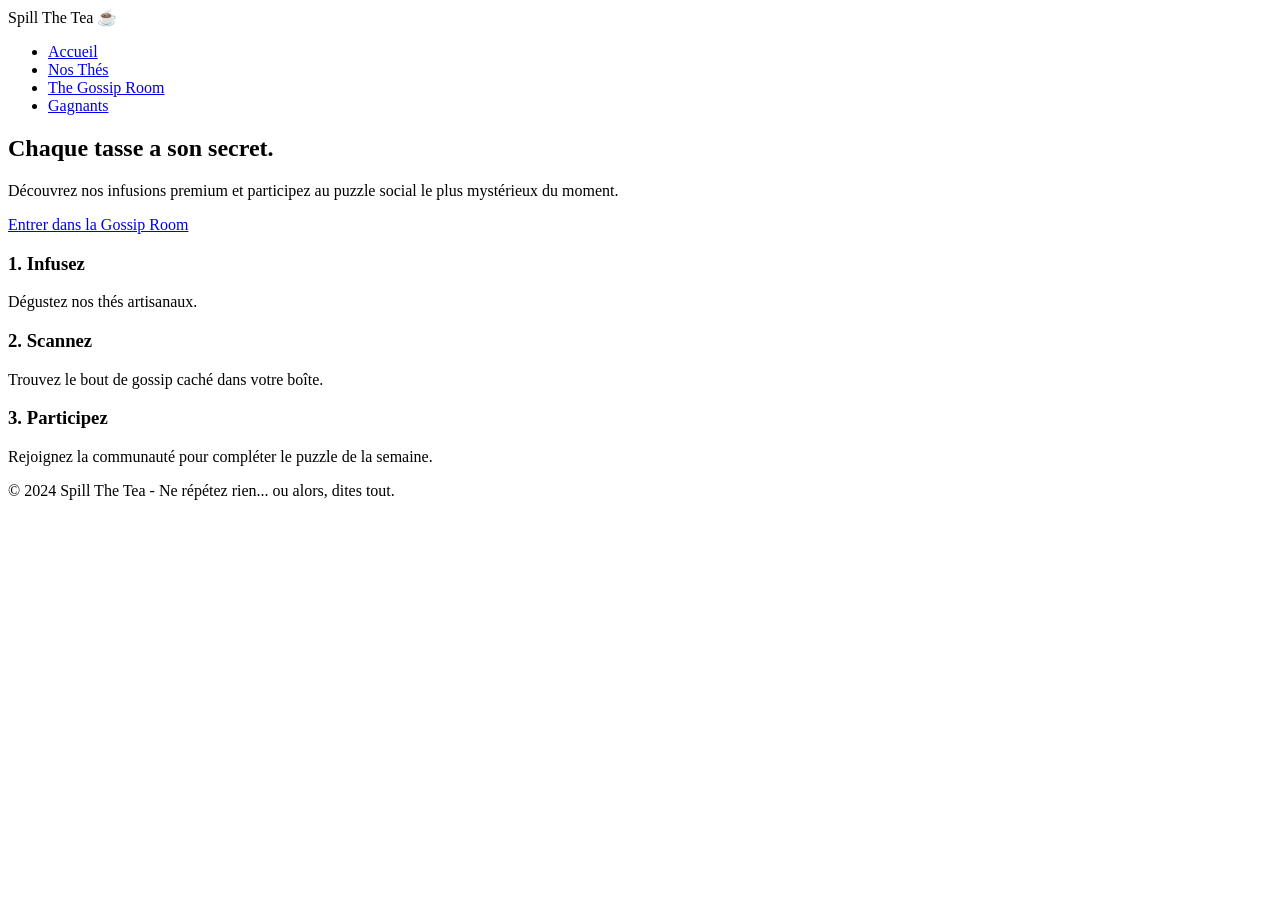
==== index.html @ 9c1d1d2b "Add initial HTML structure for Spill The Tea site" ====
<!DOCTYPE html>
<html lang="fr">
<head>
    <meta charset="UTF-8">
    <meta name="viewport" content="width=device-width, initial-scale=1.0">
    <title>Spill The Tea | Infusions & Secrets</title>
    <link rel="stylesheet" href="style.css">
    <link href="https://fonts.googleapis.com/css2?family=Playfair+Display:wght@700&family=Poppins:wght@300;400&display=swap" rel="stylesheet">
</head>
<body>

    <header>
        <nav>
            <div class="logo">Spill The Tea ☕</div>
            <ul>
                <li><a href="index.html">Accueil</a></li>
                <li><a href="parfums.html">Nos Thés</a></li>
                <li><a href="gossip-room.html">The Gossip Room</a></li>
                <li><a href="winners.html">Gagnants</a></li>
            </ul>
        </nav>
    </header>

    <section class="hero">
        <div class="hero-content">
            <h1>Chaque tasse a son secret.</h1>
            <p>Découvrez nos infusions premium et participez au puzzle social le plus mystérieux du moment.</p>
            <a href="gossip-room.html" class="cta-button">Entrer dans la Gossip Room</a>
        </div>
    </section>

    <section class="concept">
        <div class="step">
            <h3>1. Infusez</h3>
            <p>Dégustez nos thés artisanaux.</p>
        </div>
        <div class="step">
            <h3>2. Scannez</h3>
            <p>Trouvez le bout de gossip caché dans votre boîte.</p>
        </div>
        <div class="step">
            <h3>3. Participez</h3>
            <p>Rejoignez la communauté pour compléter le puzzle de la semaine.</p>
        </div>
    </section>

    <footer>
        <p>&copy; 2024 Spill The Tea - Ne répétez rien... ou alors, dites tout.</p>
    </footer>

</body>
</html>
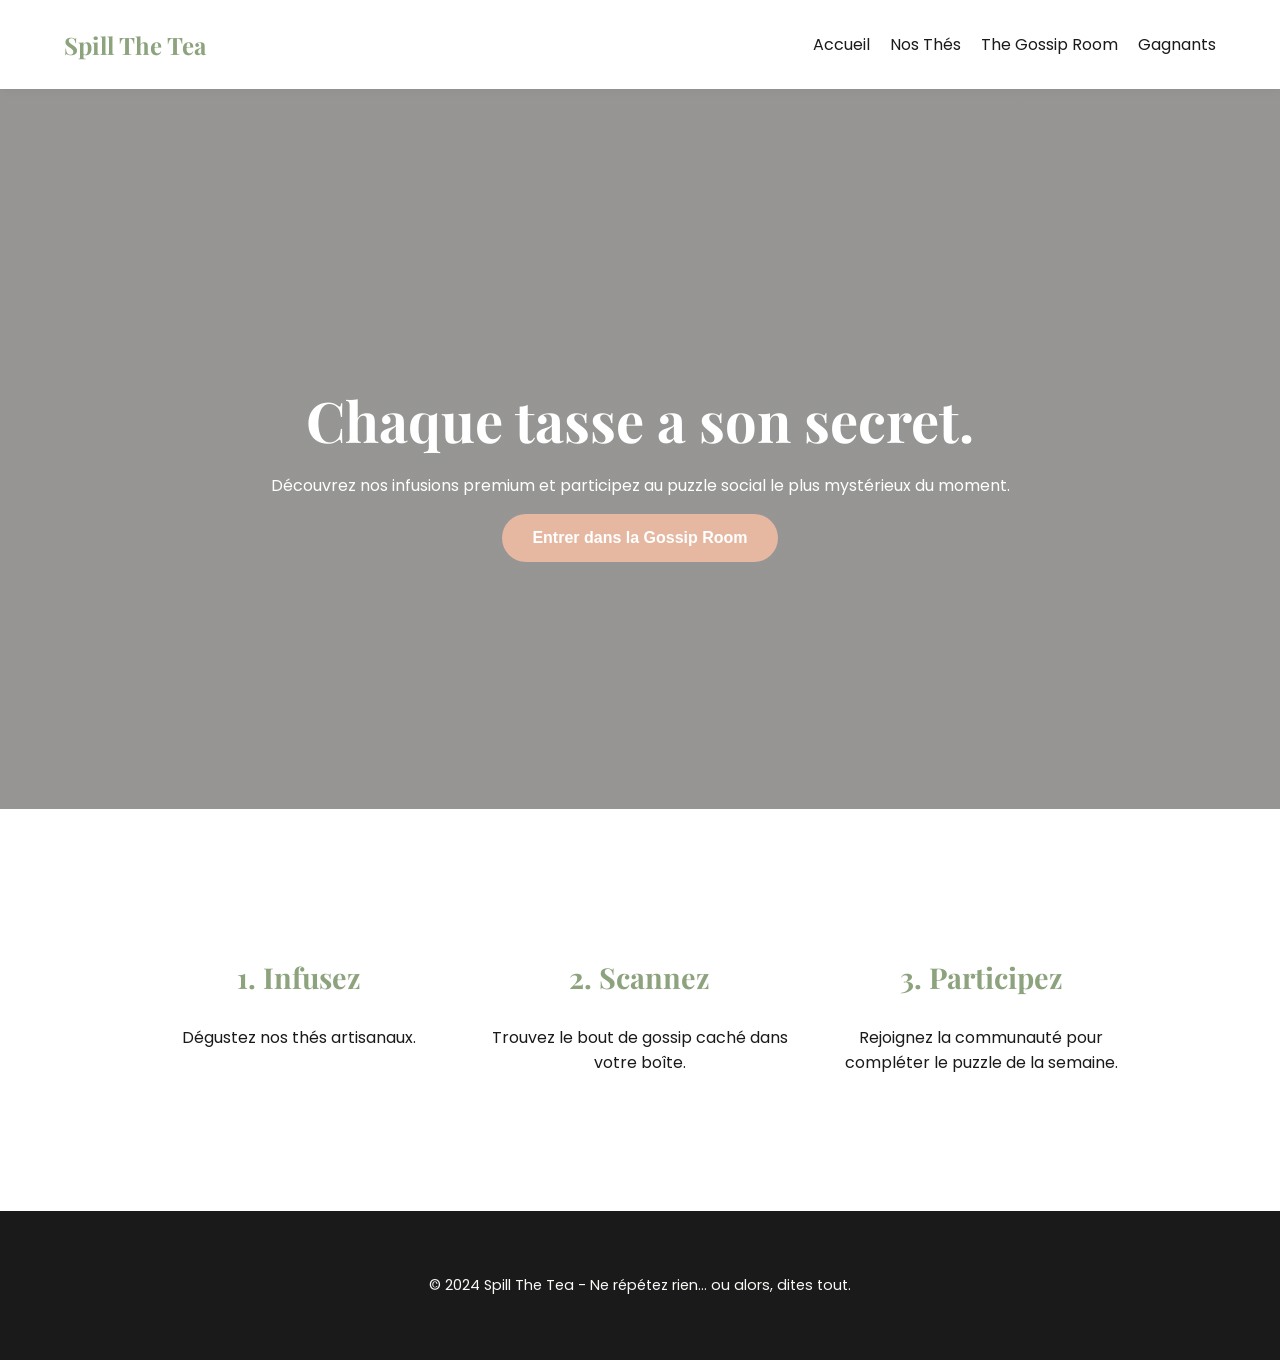
==== commit 886a1ca6: "Remove emoji from logo text in index.html" ====
--- a/index.html
+++ b/index.html
@@ -11,7 +11,7 @@
 
     <header>
         <nav>
-            <div class="logo">Spill The Tea ☕</div>
+            <div class="logo">Spill The Tea </div>
             <ul>
                 <li><a href="index.html">Accueil</a></li>
                 <li><a href="parfums.html">Nos Thés</a></li>
--- a/style.css
+++ b/style.css
@@ -0,0 +1,176 @@
+/* 1. CONFIGURATION GÉNÉRALE */
+:root {
+    --matcha: #8da37e;
+    --dusty-rose: #e6b8a2;
+    --dark-ink: #1a1a1a;
+    --off-white: #faf9f6;
+}
+
+body {
+    margin: 0;
+    padding: 0;
+    font-family: 'Poppins', sans-serif;
+    background-color: var(--off-white);
+    color: var(--dark-ink);
+}
+
+h1, h2, h3 {
+    font-family: 'Playfair Display', serif;
+}
+
+/* 2. NAVIGATION */
+header {
+    background-color: white;
+    padding: 1rem 5%;
+    box-shadow: 0 2px 10px rgba(0,0,0,0.05);
+}
+
+nav {
+    display: flex;
+    justify-content: space-between;
+    align-items: center;
+}
+
+.logo {
+    font-family: 'Playfair Display', serif;
+    font-size: 1.5rem;
+    font-weight: bold;
+    color: var(--matcha);
+}
+
+nav ul {
+    list-style: none;
+    display: flex;
+    gap: 20px;
+}
+
+nav a {
+    text-decoration: none;
+    color: var(--dark-ink);
+    font-weight: 400;
+    transition: 0.3s;
+}
+
+nav a:hover {
+    color: var(--matcha);
+}
+
+/* 3. HERO SECTION */
+.hero {
+    height: 80vh;
+    background: linear-gradient(rgba(0,0,0,0.4), rgba(0,0,0,0.4)), 
+                url('https://images.unsplash.com/photo-1544787210-282aa047bd17?ixlib=rb-1.2.1&auto=format&fit=crop&w=1350&q=80'); /* Image de thé classe */
+    background-size: cover;
+    background-position: center;
+    display: flex;
+    justify-content: center;
+    align-items: center;
+    text-align: center;
+    color: white;
+}
+
+.hero-content h1 {
+    font-size: 3.5rem;
+    margin-bottom: 1rem;
+}
+
+.cta-button {
+    display: inline-block;
+    padding: 15px 30px;
+    background-color: var(--dusty-rose);
+    color: white;
+    text-decoration: none;
+    border-radius: 50px;
+    font-weight: bold;
+    transition: 0.3s transform;
+}
+
+.cta-button:hover {
+    transform: scale(1.05);
+    background-color: var(--matcha);
+}
+
+/* 4. SECTION CONCEPT */
+.concept {
+    display: flex;
+    justify-content: space-around;
+    padding: 100px 10%;
+    background-color: white;
+    text-align: center;
+}
+
+.step {
+    flex: 1;
+    padding: 20px;
+}
+
+.step h3 {
+    color: var(--matcha);
+    font-size: 1.8rem;
+}
+
+/* 5. FOOTER */
+footer {
+    padding: 50px;
+    background-color: var(--dark-ink);
+    color: var(--off-white);
+    text-align: center;
+    font-size: 0.9rem;
+}
+
+
+/* GRILLE DE THÉS */
+.tea-container { padding: 50px 5%; text-align: center; }
+.tea-grid {
+    display: grid;
+    grid-template-columns: repeat(auto-fit, minmax(200px, 1fr));
+    gap: 20px;
+    margin-top: 30px;
+}
+
+.tea-card {
+    padding: 40px;
+    border-radius: 15px;
+    cursor: pointer;
+    transition: 0.3s;
+    color: white;
+    font-weight: bold;
+}
+
+.tea-card:hover { transform: translateY(-10px); filter: brightness(1.1); }
+
+/* THÈMES COULEURS */
+.hibiscus { background-color: #d63384; } /* Rose Hibiscus */
+.blueberry { background-color: #4b0082; } /* Indigo */
+.jasmine { background-color: #fdf5e6; color: #555; border: 1px solid #ddd; }
+.chamomile { background-color: #f4d03f; color: #333; }
+.black { background-color: #3e2723; }
+.mint { background-color: #2ecc71; }
+.masala { background-color: #d35400; }
+.green { background-color: #27ae60; }
+
+/* STYLE DE LA MODAL (POP-OUT) */
+.modal {
+    display: none; /* Caché par défaut */
+    position: fixed;
+    z-index: 1000;
+    left: 0; top: 0; width: 100%; height: 100%;
+    background-color: rgba(0,0,0,0.7);
+}
+
+.modal-content {
+    background-color: white;
+    margin: 10% auto;
+    padding: 30px;
+    width: 50%;
+    border-radius: 20px;
+    position: relative;
+    animation: slideDown 0.4s;
+}
+
+@keyframes slideDown {
+    from { transform: translateY(-50px); opacity: 0; }
+    to { transform: translateY(0); opacity: 1; }
+}
+
+.close { position: absolute; right: 20px; top: 10px; font-size: 28px; cursor: pointer; }
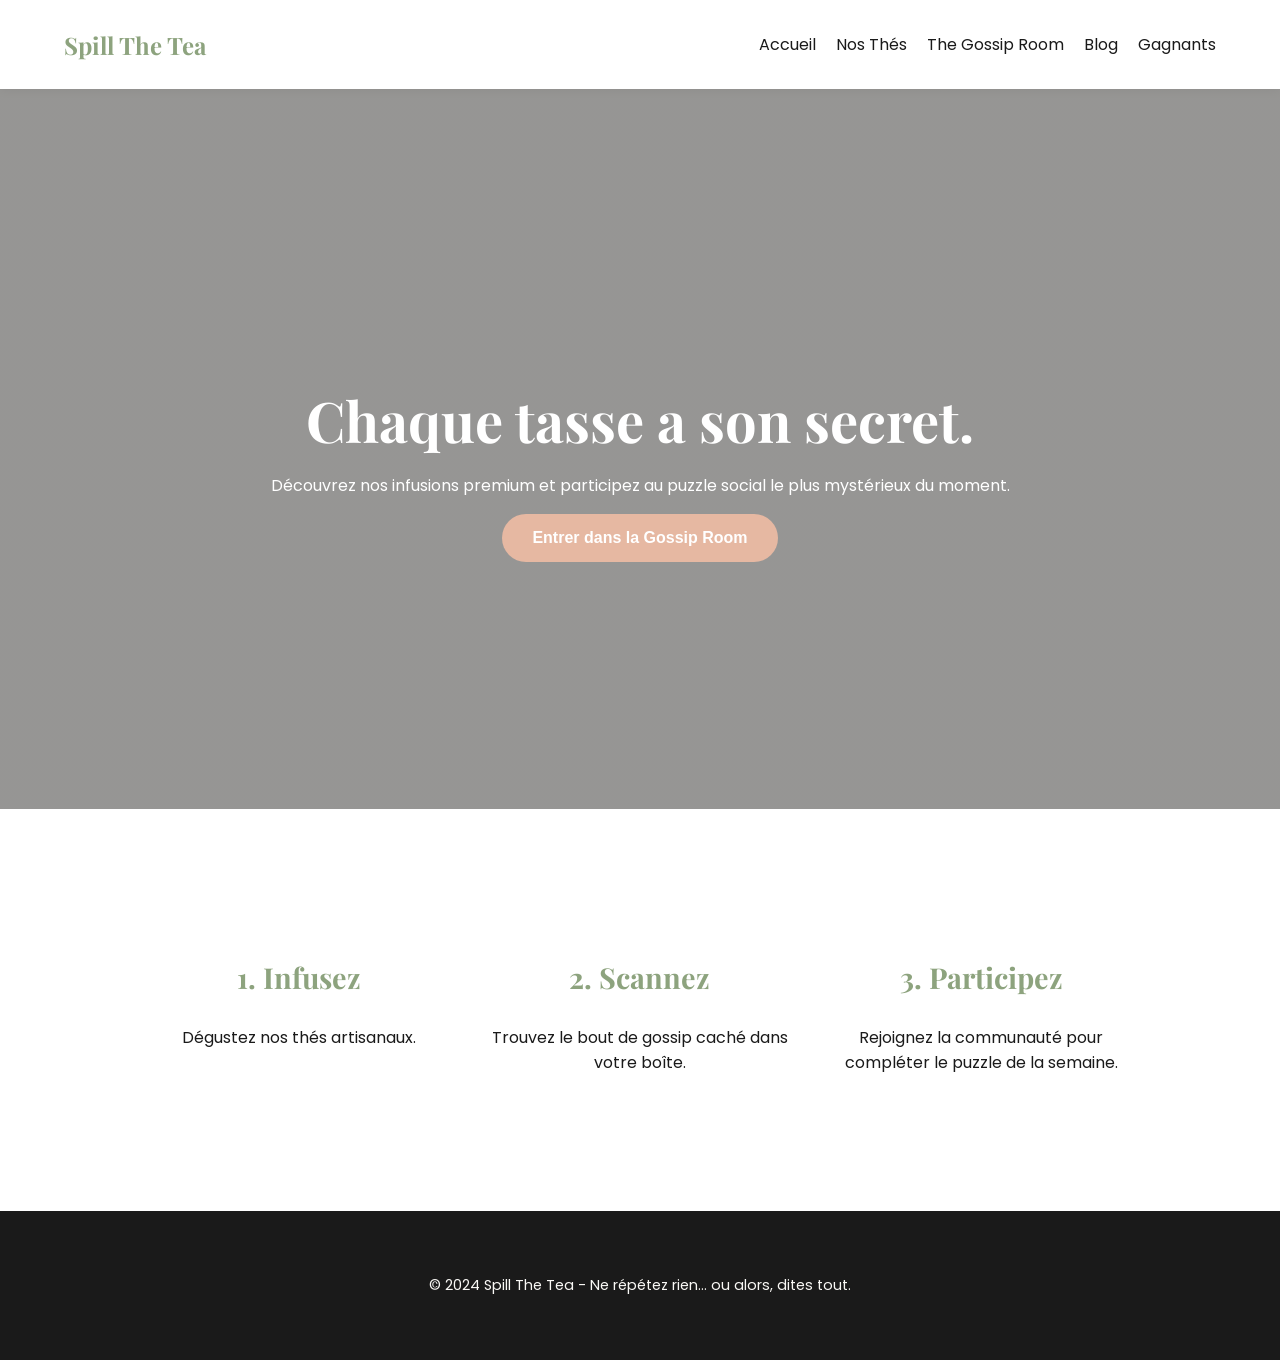
==== commit 27d16e43: "Fix logo div formatting in index.html" ====
--- a/index.html
+++ b/index.html
@@ -11,11 +11,12 @@
 
     <header>
         <nav>
-            <div class="logo">Spill The Tea </div>
+            <div class="logo">Spill The Tea</div>
             <ul>
                 <li><a href="index.html">Accueil</a></li>
                 <li><a href="parfums.html">Nos Thés</a></li>
                 <li><a href="gossip-room.html">The Gossip Room</a></li>
+                <li><a href="blog.html">Blog</a></li>
                 <li><a href="winners.html">Gagnants</a></li>
             </ul>
         </nav>
--- a/style.css
+++ b/style.css
@@ -174,3 +174,186 @@
 }
 
 .close { position: absolute; right: 20px; top: 10px; font-size: 28px; cursor: pointer; }
+
+/* GOSSIP ROOM */
+.gossip-container {
+    padding: 50px 10%;
+    text-align: center;
+}
+
+.puzzle-grid {
+    display: grid;
+    grid-template-columns: repeat(3, 150px); /* 3 colonnes de 150px */
+    gap: 10px;
+    justify-content: center;
+    margin: 40px auto;
+}
+
+.puzzle-piece {
+    width: 150px;
+    height: 150px;
+    background-color: var(--dark-ink);
+    color: white;
+    display: flex;
+    align-items: center;
+    justify-content: center;
+    font-size: 2rem;
+    font-family: 'Playfair Display', serif;
+    cursor: pointer;
+    border: 2px dashed var(--dusty-rose);
+    transition: all 0.5s ease;
+    overflow: hidden;
+    padding: 10px;
+}
+
+/* Quand la pièce est révélée */
+.puzzle-piece.revealed {
+    background-color: var(--matcha);
+    border: 2px solid white;
+    font-size: 0.9rem;
+    font-family: 'Poppins', sans-serif;
+    transform: rotateY(360deg);
+}
+
+.full-gossip-box {
+    margin-top: 50px;
+    padding: 30px;
+    background: white;
+    border-radius: 15px;
+    box-shadow: 0 5px 20px rgba(0,0,0,0.1);
+    min-height: 100px;
+}
+
+/* PAGE GAGNANTS */
+.winners-container {
+    padding: 60px 10%;
+    max-width: 1200px;
+    margin: 0 auto;
+}
+
+.winners-intro {
+    text-align: center;
+    margin-bottom: 50px;
+}
+
+.winner-card.gold {
+    background: white;
+    border: 2px solid var(--matcha);
+    padding: 40px;
+    border-radius: 20px;
+    display: flex;
+    justify-content: space-between;
+    align-items: center;
+    margin-bottom: 40px;
+    box-shadow: 0 10px 30px rgba(0,0,0,0.05);
+}
+
+.week-label {
+    text-transform: uppercase;
+    font-size: 0.8rem;
+    letter-spacing: 2px;
+    color: var(--matcha);
+    font-weight: bold;
+}
+
+.winner-name {
+    font-style: italic;
+    color: #555;
+}
+
+.prize-tag {
+    background-color: var(--dusty-rose);
+    color: white;
+    padding: 10px 20px;
+    border-radius: 50px;
+    font-weight: bold;
+}
+
+.winners-grid {
+    display: grid;
+    grid-template-columns: repeat(auto-fit, minmax(250px, 1fr));
+    gap: 20px;
+}
+
+.winner-item {
+    background: #fdfdfd;
+    padding: 20px;
+    border: 1px solid #eee;
+    border-radius: 10px;
+    text-align: center;
+}
+
+.cta-join {
+    text-align: center;
+    margin-top: 80px;
+    padding: 40px;
+    border-top: 1px solid #eee;
+}
+
+.cta-link {
+    color: var(--matcha);
+    text-decoration: underline;
+    font-weight: bold;
+}
+
+/* BLOG */
+.blog-container { padding: 60px 10%; }
+.blog-header { text-align: center; margin-bottom: 50px; }
+
+.blog-grid {
+    display: grid;
+    grid-template-columns: repeat(auto-fit, minmax(350px, 1fr));
+    gap: 30px;
+}
+
+.blog-card {
+    background: white;
+    border-radius: 15px;
+    overflow: hidden;
+    box-shadow: 0 5px 15px rgba(0,0,0,0.05);
+    transition: 0.3s;
+}
+
+.blog-card:hover { transform: translateY(-5px); }
+
+.blog-image { height: 250px; background-size: cover; background-position: center; }
+.blog-content { padding: 25px; }
+
+.category {
+    text-transform: uppercase;
+    font-size: 0.7rem;
+    color: var(--matcha);
+    font-weight: bold;
+    letter-spacing: 1px;
+}
+
+.read-more {
+    display: inline-block;
+    margin-top: 15px;
+    color: var(--dark-ink);
+    font-weight: bold;
+    text-decoration: none;
+    border-bottom: 2px solid var(--dusty-rose);
+}
+
+/* BOUTON WHATSAPP FLOATING */
+.whatsapp-btn {
+    position: fixed;
+    bottom: 30px;
+    right: 30px;
+    background-color: #25D366; /* Couleur officielle WhatsApp */
+    color: white;
+    padding: 12px 20px;
+    border-radius: 50px;
+    text-decoration: none;
+    display: flex;
+    align-items: center;
+    gap: 10px;
+    box-shadow: 0 10px 25px rgba(0,0,0,0.2);
+    z-index: 1000;
+    transition: 0.3s;
+}
+
+.whatsapp-btn:hover { transform: scale(1.05); background-color: #128C7E; }
+.btn-text { font-size: 0.9rem; font-weight: 500; }
+.btn-icon { font-size: 1.2rem; }
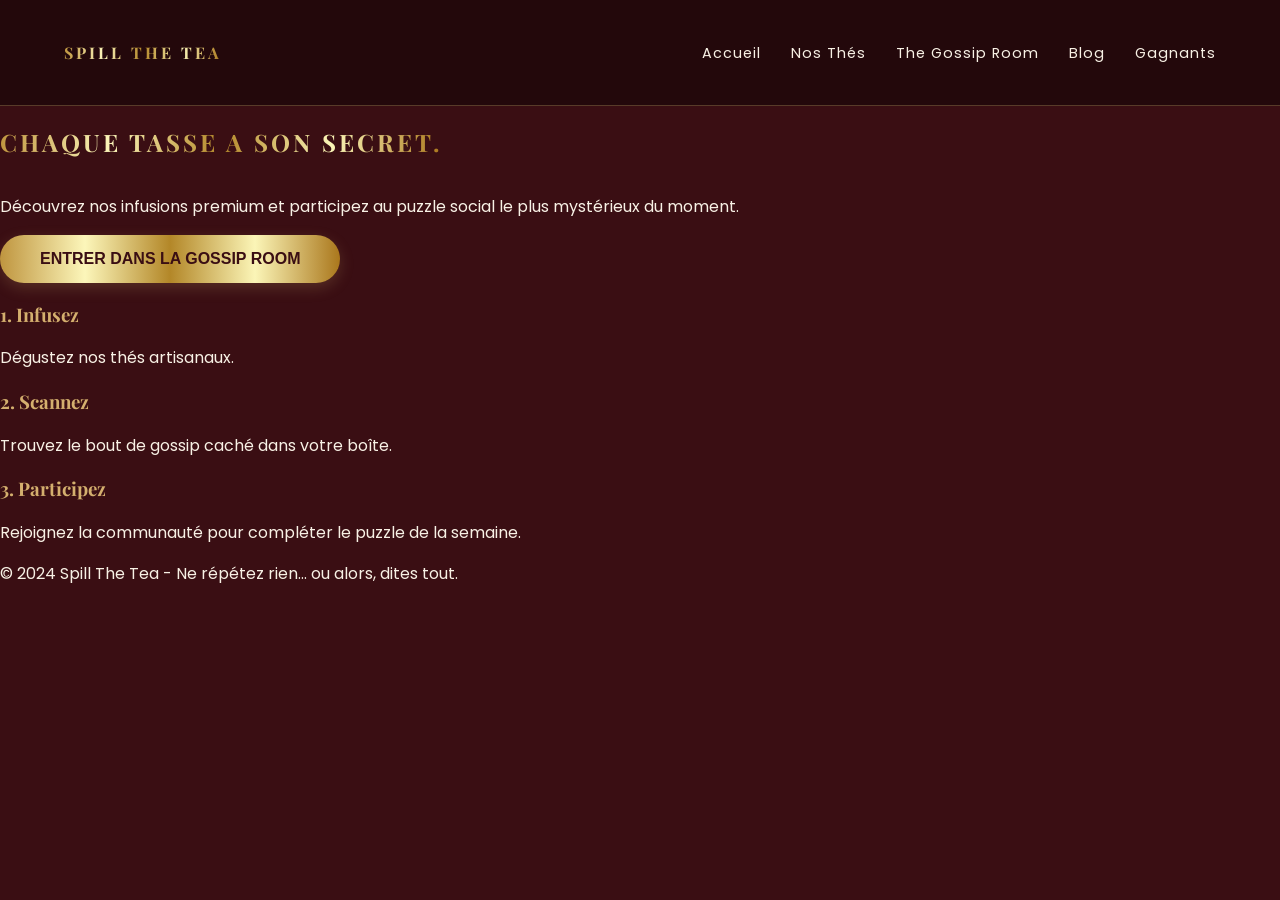
==== commit 2ed971b5: "Add empty section for concept reveal" ====
--- a/index.html
+++ b/index.html
@@ -45,6 +45,8 @@
         </div>
     </section>
 
+    <section class="concept reveal">  </section>
+    
     <footer>
         <p>&copy; 2024 Spill The Tea - Ne répétez rien... ou alors, dites tout.</p>
     </footer>
--- a/style.css
+++ b/style.css
@@ -1,28 +1,69 @@
-/* 1. CONFIGURATION GÉNÉRALE */
+/* =========================================
+   1. CONFIGURATION GLOBALE & SCROLLBAR
+========================================= */
 :root {
-    --matcha: #8da37e;
-    --dusty-rose: #e6b8a2;
-    --dark-ink: #1a1a1a;
-    --off-white: #faf9f6;
+    --luxury-bordeaux: #3a0e13;
+    --luxury-gold: #d4af6e;
+    --cream-text: #f8f1e5;
+    --dark-accent: #22080b;
+    --gold-gradient: linear-gradient(to right, #bf953f, #fcf6ba, #b38728, #fbf5b7, #aa771c);
+}
+
+* {
+    box-sizing: border-box;
+    cursor: none; /* Cache le curseur standard pour le curseur personnalisé */
 }
 
 body {
     margin: 0;
     padding: 0;
     font-family: 'Poppins', sans-serif;
-    background-color: var(--off-white);
-    color: var(--dark-ink);
+    background-color: var(--luxury-bordeaux);
+    color: var(--cream-text);
+    overflow-x: hidden;
 }
 
-h1, h2, h3 {
-    font-family: 'Playfair Display', serif;
+/* Barre de défilement personnalisée */
+::-webkit-scrollbar {
+    width: 8px;
+}
+::-webkit-scrollbar-track {
+    background: var(--dark-accent);
+}
+::-webkit-scrollbar-thumb {
+    background: var(--gold-gradient);
+    border-radius: 10px;
 }
 
-/* 2. NAVIGATION */
+/* =========================================
+   2. TYPOGRAPHIE & TITRES (EFFET OR)
+========================================= */
+h1, .logo, .section-title {
+    font-family: 'Playfair Display', serif;
+    background: var(--gold-gradient);
+    -webkit-background-clip: text;
+    -webkit-text-fill-color: transparent;
+    display: inline-block;
+    font-weight: bold;
+    text-transform: uppercase;
+    letter-spacing: 3px;
+}
+
+h2, h3 {
+    font-family: 'Playfair Display', serif;
+    color: var(--luxury-gold);
+}
+
+/* =========================================
+   3. NAVIGATION
+========================================= */
 header {
-    background-color: white;
-    padding: 1rem 5%;
-    box-shadow: 0 2px 10px rgba(0,0,0,0.05);
+    background-color: rgba(34, 8, 11, 0.95);
+    padding: 1.5rem 5%;
+    position: sticky;
+    top: 0;
+    z-index: 1000;
+    border-bottom: 1px solid rgba(212, 175, 110, 0.3);
 }
 
 nav {
@@ -31,329 +72,99 @@
     align-items: center;
 }
 
-.logo {
-    font-family: 'Playfair Display', serif;
-    font-size: 1.5rem;
-    font-weight: bold;
-    color: var(--matcha);
-}
-
 nav ul {
     list-style: none;
     display: flex;
-    gap: 20px;
+    gap: 30px;
 }
 
 nav a {
     text-decoration: none;
-    color: var(--dark-ink);
-    font-weight: 400;
+    color: var(--cream-text);
+    font-size: 0.9rem;
+    letter-spacing: 1px;
     transition: 0.3s;
 }
 
 nav a:hover {
-    color: var(--matcha);
+    color: var(--luxury-gold);
 }
 
-/* 3. HERO SECTION */
-.hero {
-    height: 80vh;
-    background: linear-gradient(rgba(0,0,0,0.4), rgba(0,0,0,0.4)), 
-                url('https://images.unsplash.com/photo-1544787210-282aa047bd17?ixlib=rb-1.2.1&auto=format&fit=crop&w=1350&q=80'); /* Image de thé classe */
-    background-size: cover;
-    background-position: center;
-    display: flex;
-    justify-content: center;
-    align-items: center;
-    text-align: center;
-    color: white;
-}
-
-.hero-content h1 {
-    font-size: 3.5rem;
-    margin-bottom: 1rem;
-}
-
-.cta-button {
+/* =========================================
+   4. COMPOSANTS INTERACTIFS (BOUTONS & CARTES)
+========================================= */
+.cta-button, .read-more {
     display: inline-block;
-    padding: 15px 30px;
-    background-color: var(--dusty-rose);
-    color: white;
+    padding: 15px 40px;
+    background: var(--gold-gradient);
+    color: var(--luxury-bordeaux) !important;
     text-decoration: none;
     border-radius: 50px;
     font-weight: bold;
-    transition: 0.3s transform;
+    text-transform: uppercase;
+    transition: 0.5s cubic-bezier(0.4, 0, 0.2, 1);
+    box-shadow: 0 5px 15px rgba(212, 175, 110, 0.2);
+    border: none;
 }
 
 .cta-button:hover {
-    transform: scale(1.05);
-    background-color: var(--matcha);
+    transform: scale(1.05) translateY(-3px);
+    box-shadow: 0 10px 25px rgba(212, 175, 110, 0.4);
 }
 
-/* 4. SECTION CONCEPT */
-.concept {
-    display: flex;
-    justify-content: space-around;
-    padding: 100px 10%;
-    background-color: white;
-    text-align: center;
+.tea-card, .winner-item, .blog-card {
+    background: var(--dark-accent);
+    border: 1px solid rgba(212, 175, 110, 0.1);
+    border-radius: 20px;
+    transition: 0.4s ease;
 }
 
-.step {
-    flex: 1;
-    padding: 20px;
+.tea-card:hover {
+    border-color: var(--luxury-gold);
+    transform: translateY(-10px);
 }
 
-.step h3 {
-    color: var(--matcha);
-    font-size: 1.8rem;
+/* =========================================
+   5. SYSTÈME DE RÉVÉLATION (REVEAL ON SCROLL)
+========================================= */
+.reveal {
+    opacity: 0;
+    transform: translateY(50px);
+    transition: all 1s ease-out;
 }
 
-/* 5. FOOTER */
-footer {
-    padding: 50px;
-    background-color: var(--dark-ink);
-    color: var(--off-white);
-    text-align: center;
-    font-size: 0.9rem;
+.reveal.active {
+    opacity: 1;
+    transform: translateY(0);
 }
 
-
-/* GRILLE DE THÉS */
-.tea-container { padding: 50px 5%; text-align: center; }
-.tea-grid {
-    display: grid;
-    grid-template-columns: repeat(auto-fit, minmax(200px, 1fr));
-    gap: 20px;
-    margin-top: 30px;
+/* =========================================
+   6. CURSEUR PERSONNALISÉ
+========================================= */
+#custom-cursor {
+    width: 20px;
+    height: 20px;
+    border: 1px solid var(--luxury-gold);
+    border-radius: 50%;
+    position: fixed;
+    pointer-events: none;
+    z-index: 9999;
+    mix-blend-mode: difference;
+    transition: transform 0.15s ease-out;
 }
 
-.tea-card {
-    padding: 40px;
-    border-radius: 15px;
-    cursor: pointer;
-    transition: 0.3s;
-    color: white;
-    font-weight: bold;
+/* =========================================
+   7. GOSSIP ROOM (PUZZLE) MODIFIÉ
+========================================= */
+.puzzle-piece {
+    background-color: var(--dark-accent);
+    border: 1px solid rgba(212, 175, 110, 0.3);
+    color: var(--luxury-gold);
+    transition: 0.6s cubic-bezier(0.4, 0, 0.2, 1);
 }
 
-.tea-card:hover { transform: translateY(-10px); filter: brightness(1.1); }
-
-/* THÈMES COULEURS */
-.hibiscus { background-color: #d63384; } /* Rose Hibiscus */
-.blueberry { background-color: #4b0082; } /* Indigo */
-.jasmine { background-color: #fdf5e6; color: #555; border: 1px solid #ddd; }
-.chamomile { background-color: #f4d03f; color: #333; }
-.black { background-color: #3e2723; }
-.mint { background-color: #2ecc71; }
-.masala { background-color: #d35400; }
-.green { background-color: #27ae60; }
-
-/* STYLE DE LA MODAL (POP-OUT) */
-.modal {
-    display: none; /* Caché par défaut */
-    position: fixed;
-    z-index: 1000;
-    left: 0; top: 0; width: 100%; height: 100%;
-    background-color: rgba(0,0,0,0.7);
+.puzzle-piece.revealed {
+    background: var(--gold-gradient);
+    color: var(--luxury-bordeaux);
+    transform: rotateY(180deg);
 }
-
-.modal-content {
-    background-color: white;
-    margin: 10% auto;
-    padding: 30px;
-    width: 50%;
-    border-radius: 20px;
-    position: relative;
-    animation: slideDown 0.4s;
-}
-
-@keyframes slideDown {
-    from { transform: translateY(-50px); opacity: 0; }
-    to { transform: translateY(0); opacity: 1; }
-}
-
-.close { position: absolute; right: 20px; top: 10px; font-size: 28px; cursor: pointer; }
-
-/* GOSSIP ROOM */
-.gossip-container {
-    padding: 50px 10%;
-    text-align: center;
-}
-
-.puzzle-grid {
-    display: grid;
-    grid-template-columns: repeat(3, 150px); /* 3 colonnes de 150px */
-    gap: 10px;
-    justify-content: center;
-    margin: 40px auto;
-}
-
-.puzzle-piece {
-    width: 150px;
-    height: 150px;
-    background-color: var(--dark-ink);
-    color: white;
-    display: flex;
-    align-items: center;
-    justify-content: center;
-    font-size: 2rem;
-    font-family: 'Playfair Display', serif;
-    cursor: pointer;
-    border: 2px dashed var(--dusty-rose);
-    transition: all 0.5s ease;
-    overflow: hidden;
-    padding: 10px;
-}
-
-/* Quand la pièce est révélée */
-.puzzle-piece.revealed {
-    background-color: var(--matcha);
-    border: 2px solid white;
-    font-size: 0.9rem;
-    font-family: 'Poppins', sans-serif;
-    transform: rotateY(360deg);
-}
-
-.full-gossip-box {
-    margin-top: 50px;
-    padding: 30px;
-    background: white;
-    border-radius: 15px;
-    box-shadow: 0 5px 20px rgba(0,0,0,0.1);
-    min-height: 100px;
-}
-
-/* PAGE GAGNANTS */
-.winners-container {
-    padding: 60px 10%;
-    max-width: 1200px;
-    margin: 0 auto;
-}
-
-.winners-intro {
-    text-align: center;
-    margin-bottom: 50px;
-}
-
-.winner-card.gold {
-    background: white;
-    border: 2px solid var(--matcha);
-    padding: 40px;
-    border-radius: 20px;
-    display: flex;
-    justify-content: space-between;
-    align-items: center;
-    margin-bottom: 40px;
-    box-shadow: 0 10px 30px rgba(0,0,0,0.05);
-}
-
-.week-label {
-    text-transform: uppercase;
-    font-size: 0.8rem;
-    letter-spacing: 2px;
-    color: var(--matcha);
-    font-weight: bold;
-}
-
-.winner-name {
-    font-style: italic;
-    color: #555;
-}
-
-.prize-tag {
-    background-color: var(--dusty-rose);
-    color: white;
-    padding: 10px 20px;
-    border-radius: 50px;
-    font-weight: bold;
-}
-
-.winners-grid {
-    display: grid;
-    grid-template-columns: repeat(auto-fit, minmax(250px, 1fr));
-    gap: 20px;
-}
-
-.winner-item {
-    background: #fdfdfd;
-    padding: 20px;
-    border: 1px solid #eee;
-    border-radius: 10px;
-    text-align: center;
-}
-
-.cta-join {
-    text-align: center;
-    margin-top: 80px;
-    padding: 40px;
-    border-top: 1px solid #eee;
-}
-
-.cta-link {
-    color: var(--matcha);
-    text-decoration: underline;
-    font-weight: bold;
-}
-
-/* BLOG */
-.blog-container { padding: 60px 10%; }
-.blog-header { text-align: center; margin-bottom: 50px; }
-
-.blog-grid {
-    display: grid;
-    grid-template-columns: repeat(auto-fit, minmax(350px, 1fr));
-    gap: 30px;
-}
-
-.blog-card {
-    background: white;
-    border-radius: 15px;
-    overflow: hidden;
-    box-shadow: 0 5px 15px rgba(0,0,0,0.05);
-    transition: 0.3s;
-}
-
-.blog-card:hover { transform: translateY(-5px); }
-
-.blog-image { height: 250px; background-size: cover; background-position: center; }
-.blog-content { padding: 25px; }
-
-.category {
-    text-transform: uppercase;
-    font-size: 0.7rem;
-    color: var(--matcha);
-    font-weight: bold;
-    letter-spacing: 1px;
-}
-
-.read-more {
-    display: inline-block;
-    margin-top: 15px;
-    color: var(--dark-ink);
-    font-weight: bold;
-    text-decoration: none;
-    border-bottom: 2px solid var(--dusty-rose);
-}
-
-/* BOUTON WHATSAPP FLOATING */
-.whatsapp-btn {
-    position: fixed;
-    bottom: 30px;
-    right: 30px;
-    background-color: #25D366; /* Couleur officielle WhatsApp */
-    color: white;
-    padding: 12px 20px;
-    border-radius: 50px;
-    text-decoration: none;
-    display: flex;
-    align-items: center;
-    gap: 10px;
-    box-shadow: 0 10px 25px rgba(0,0,0,0.2);
-    z-index: 1000;
-    transition: 0.3s;
-}
-
-.whatsapp-btn:hover { transform: scale(1.05); background-color: #128C7E; }
-.btn-text { font-size: 0.9rem; font-weight: 500; }
-.btn-icon { font-size: 1.2rem; }
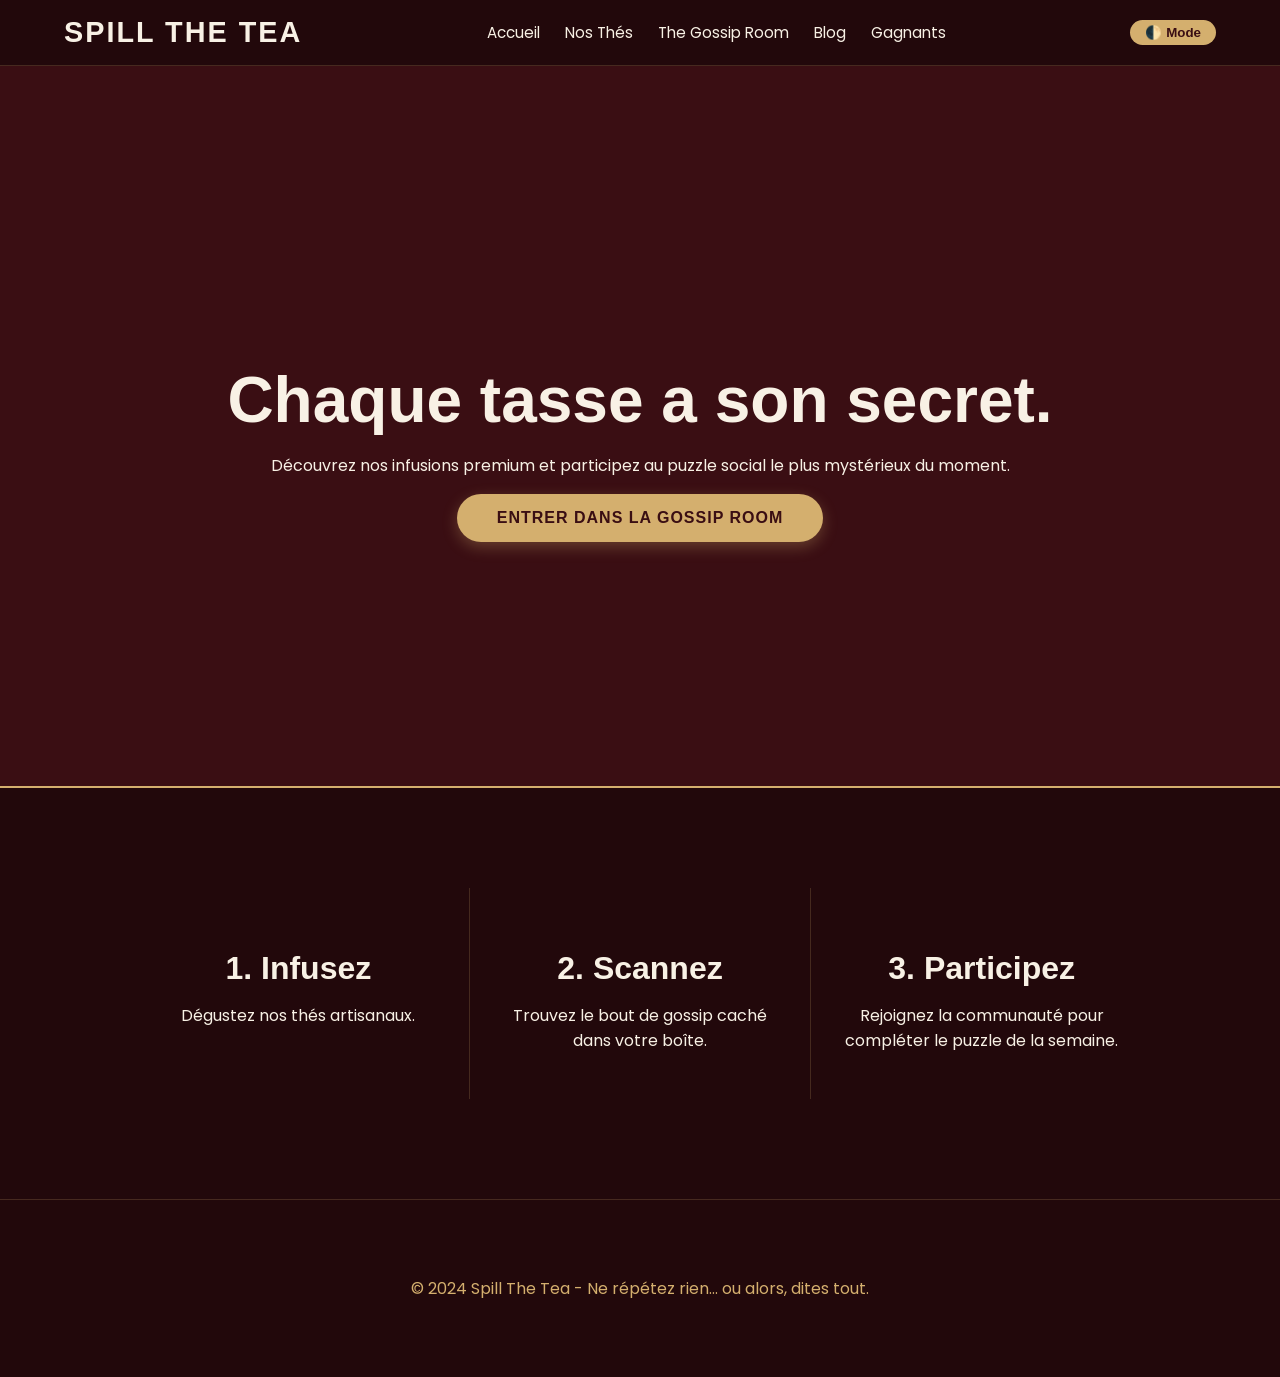
==== commit e0d2a0c2: "Add theme switch button to navigation" ====
--- a/index.html
+++ b/index.html
@@ -19,6 +19,7 @@
                 <li><a href="blog.html">Blog</a></li>
                 <li><a href="winners.html">Gagnants</a></li>
             </ul>
+            <button id="theme-switch" style="cursor:pointer; padding:5px 15px; border-radius:20px; background:var(--accent-gold); color:var(--bg-color); border:none; font-weight:bold;">🌓 Mode</button>
         </nav>
     </header>
 
@@ -44,8 +45,6 @@
             <p>Rejoignez la communauté pour compléter le puzzle de la semaine.</p>
         </div>
     </section>
-
-    <section class="concept reveal">  </section>
     
     <footer>
         <p>&copy; 2024 Spill The Tea - Ne répétez rien... ou alors, dites tout.</p>
--- a/style.css
+++ b/style.css
@@ -1,170 +1,314 @@
 /* =========================================
-   1. CONFIGURATION GLOBALE & SCROLLBAR
+   1. CONFIGURATION GÉNÉRALE & COULEURS LUXE
+========================================= */
+/* =========================================
+   1. VARIABLES & THÈMES
 ========================================= */
 :root {
-    --luxury-bordeaux: #3a0e13;
-    --luxury-gold: #d4af6e;
-    --cream-text: #f8f1e5;
-    --dark-accent: #22080b;
-    --gold-gradient: linear-gradient(to right, #bf953f, #fcf6ba, #b38728, #fbf5b7, #aa771c);
+    /* MODE DARK (Bordeaux & Or) - Ton préféré */
+    --bg-color: #3a0e13;
+    --card-bg: #22080b;
+    --text-color: #f8f1e5;
+    --accent-gold: #d4af6e;
+    --header-bg: #22080b;
 }
 
-* {
-    box-sizing: border-box;
-    cursor: none; /* Cache le curseur standard pour le curseur personnalisé */
-}
-
+[data-theme="light"] {
+    /* MODE LIGHT (Or Sablé & Bordeaux) */
+    --bg-color: #f8f1e5;       /* Fond crème/sable */
+    --card-bg: #ffffff;        /* Cartes blanches */
+    --text-color: #3a0e13;     /* Texte devient Bordeaux */
+    --accent-gold: #a67c52;    /* Or plus foncé pour le contraste */
+    --header-bg: #ece5d8;      /* Header sable clair */
+}
+/* CONNEXION DES ANCIENS NOMS AUX NOUVELLES VARIABLES */
+:root {
+    --luxury-gold: var(--accent-gold);
+    --luxury-bordeaux: var(--bg-color);
+    --dark-accent: var(--card-bg);
+    --cream-text: var(--text-color);
+}
 body {
     margin: 0;
     padding: 0;
     font-family: 'Poppins', sans-serif;
-    background-color: var(--luxury-bordeaux);
-    color: var(--cream-text);
-    overflow-x: hidden;
-}
-
-/* Barre de défilement personnalisée */
-::-webkit-scrollbar {
-    width: 8px;
-}
-::-webkit-scrollbar-track {
-    background: var(--dark-accent);
-}
-::-webkit-scrollbar-thumb {
-    background: var(--gold-gradient);
-    border-radius: 10px;
-}
-
-/* =========================================
-   2. TYPOGRAPHIE & TITRES (EFFET OR)
-========================================= */
-h1, .logo, .section-title {
-    font-family: 'Playfair Display', serif;
-    background: var(--gold-gradient);
-    -webkit-background-clip: text;
-    -webkit-text-fill-color: transparent;
-    display: inline-block;
+    background-color: var(--bg-color); /* MODIFIÉ */
+    color: var(--text-color);           /* MODIFIÉ */
+    transition: 0.4s ease; /* Pour que le switch soit fluide */
+}
+/* =========================================
+   2. NAVIGATION (HEADER)
+========================================= */
+header {
+    background-color: var(--header-bg); /* MODIFIÉ */
+    padding: 1rem 5%;
+    border-bottom: 1px solid rgba(212, 175, 110, 0.2);
+}
+nav {
+    display: flex;
+    justify-content: space-between;
+    align-items: center;
+}
+.logo {
+    font-size: 1.8rem;
     font-weight: bold;
     text-transform: uppercase;
-    letter-spacing: 3px;
-}
-
-h2, h3 {
-    font-family: 'Playfair Display', serif;
-    color: var(--luxury-gold);
-}
-
-/* =========================================
-   3. NAVIGATION
-========================================= */
-header {
-    background-color: rgba(34, 8, 11, 0.95);
-    padding: 1.5rem 5%;
-    position: sticky;
-    top: 0;
-    z-index: 1000;
-    border-bottom: 1px solid rgba(212, 175, 110, 0.3);
-}
-
-nav {
-    display: flex;
-    justify-content: space-between;
-    align-items: center;
-}
-
+    letter-spacing: 2px;
+}
 nav ul {
     list-style: none;
     display: flex;
-    gap: 30px;
-}
-
+    gap: 25px;
+    margin: 0;
+    padding: 0;
+}
 nav a {
     text-decoration: none;
     color: var(--cream-text);
-    font-size: 0.9rem;
-    letter-spacing: 1px;
+    font-weight: 400;
     transition: 0.3s;
-}
-
+    font-size: 0.95rem;
+}
 nav a:hover {
     color: var(--luxury-gold);
 }
-
-/* =========================================
-   4. COMPOSANTS INTERACTIFS (BOUTONS & CARTES)
-========================================= */
+/* =========================================
+   3. HERO SECTION (ACCUEIL)
+========================================= */
+.hero {
+    height: 80vh;
+    /* On garde une image de fond, mais on la teinte en bordeaux */
+    background: linear-gradient(rgba(58, 14, 19, 0.7), rgba(58, 14, 19, 0.7)),
+                url('https://images.unsplash.com/photo-1571934811356-5cc52764895b?auto=format&fit=crop&w=1350&q=80');
+    background-size: cover;
+    background-position: center;
+    display: flex;
+    justify-content: center;
+    align-items: center;
+    text-align: center;
+    border-bottom: 2px solid var(--luxury-gold);
+}
+.hero-content h1 {
+    font-size: 4rem;
+    margin-bottom: 1rem;
+}
 .cta-button, .read-more {
     display: inline-block;
     padding: 15px 40px;
-    background: var(--gold-gradient);
-    color: var(--luxury-bordeaux) !important;
+    background-color: var(--luxury-gold);
+    color: var(--luxury-bordeaux);
     text-decoration: none;
     border-radius: 50px;
     font-weight: bold;
     text-transform: uppercase;
-    transition: 0.5s cubic-bezier(0.4, 0, 0.2, 1);
-    box-shadow: 0 5px 15px rgba(212, 175, 110, 0.2);
+    letter-spacing: 1px;
+    transition: 0.3s all;
+    box-shadow: 0 5px 15px rgba(212, 175, 110, 0.3);
+}
+.cta-button:hover, .read-more:hover {
+    transform: translateY(-3px);
+    opacity: 0.8; /* Doré plus clair au survol */
+    box-shadow: 0 10px 20px rgba(212, 175, 110, 0.4);
+}
+/* =========================================
+   4. SECTIONS COMMUNES
+========================================= */
+main { padding: 60px 10%; }
+.section-title {
+    text-align: center;
+    font-size: 3rem;
+    margin-bottom: 50px;
+    color: var(--luxury-gold);
+}
+/* CONCEPT (Accueil) */
+.concept {
+    display: flex;
+    justify-content: space-around;
+    padding: 100px 10%;
+    background-color: var(--dark-accent);
+    text-align: center;
+}
+.step {
+    flex: 1;
+    padding: 30px;
+    border-right: 1px solid rgba(212, 175, 110, 0.2);
+}
+.step:last-child { border-right: none; }
+.step h3 { font-size: 2rem; margin-bottom: 15px; }
+/* =========================================
+   5. PAGE PARFUMS (Nos Thés)
+========================================= */
+.tea-grid {
+    display: grid;
+    grid-template-columns: repeat(auto-fit, minmax(220px, 1fr));
+    gap: 30px;
+    margin-top: 40px;
+}
+.tea-card {
+    padding: 40px;
+    border-radius: 20px;
+    cursor: pointer;
+    transition: 0.4s all;
+    text-align: center;
+    background: var(--dark-accent); /* Fond sombre par défaut */
+    border: 1px solid rgba(212, 175, 110, 0.1);
+    box-shadow: 0 10px 30px rgba(0,0,0,0.2);
+}
+.tea-card:hover {
+    transform: translateY(-10px);
+    border-color: var(--luxury-gold);
+    box-shadow: 0 20px 40px rgba(212, 175, 110, 0.2);
+}
+.tea-icon { font-size: 3rem; margin-bottom: 15px; }
+.tea-card h3 { margin: 0; font-size: 1.5rem; }
+/* MODAL (Pop-out) */
+.modal {
+    display: none;
+    position: fixed;
+    z-index: 2000;
+    left: 0; top: 0; width: 100%; height: 100%;
+    background-color: rgba(0,0,0,0.85);
+    backdrop-filter: blur(5px);
+}
+.modal-content {
+    background-color: var(--luxury-bordeaux);
+    margin: 10% auto;
+    padding: 50px;
+    width: 50%;
+    border-radius: 25px;
+    position: relative;
+    border: 2px solid var(--luxury-gold);
+    box-shadow: 0 25px 50px rgba(0,0,0,0.5);
+}
+.close {
+    position: absolute;
+    right: 30px; top: 20px;
+    font-size: 40px;
+    color: var(--luxury-gold);
+    cursor: pointer;
+}
+/* =========================================
+   6. GOSSIP ROOM (Puzzle)
+========================================= */
+.gossip-container h1 { margin-bottom: 10px; }
+.subtitle { color: var(--cream-text); margin-bottom: 50px; }
+.puzzle-grid {
+    display: grid;
+    grid-template-columns: repeat(3, 160px);
+    gap: 15px;
+    justify-content: center;
+    margin: 50px auto;
+}
+.puzzle-piece {
+    width: 160px; height: 160px;
+    background-color: var(--dark-accent);
+    color: var(--luxury-gold);
+    display: flex;
+    align-items: center; justify-content: center;
+    font-size: 2.5rem;
+    font-family: 'Playfair Display', serif;
+    cursor: pointer;
+    border: 2px solid rgba(212, 175, 110, 0.3);
+    transition: all 0.6s cubic-bezier(0.25, 0.8, 0.25, 1);
+    overflow: hidden;
+    border-radius: 10px;
+}
+.puzzle-piece:hover { border-color: var(--luxury-gold); box-shadow: 0 0 20px rgba(212, 175, 110, 0.2); }
+.puzzle-piece.revealed {
+    background-color: var(--luxury-gold);
+    color: var(--luxury-bordeaux);
+    border: 2px solid var(--luxury-gold);
+    font-size: 1rem;
+    font-family: 'Poppins', sans-serif;
+    transform: rotateY(180deg);
+    padding: 10px;
+    text-align: center;
+}
+.full-gossip-box {
+    margin-top: 60px;
+    padding: 40px;
+    background: var(--dark-accent);
+    border: 1px solid var(--luxury-gold);
+    border-radius: 20px;
+    box-shadow: 0 15px 35px rgba(0,0,0,0.3);
+    min-height: 120px;
+    position: relative;
+}
+.full-gossip-box::before { content: '🤫'; position: absolute; top: -20px; left: 50%; transform: translateX(-50%); font-size: 3rem; background: var(--luxury-bordeaux); padding: 0 15px; }
+/* =========================================
+   7. PAGE GAGNANTS
+========================================= */
+.winner-card.gold {
+    background: linear-gradient(135deg, var(--luxury-gold), #eac78a);
     border: none;
-}
-
-.cta-button:hover {
-    transform: scale(1.05) translateY(-3px);
-    box-shadow: 0 10px 25px rgba(212, 175, 110, 0.4);
-}
-
-.tea-card, .winner-item, .blog-card {
+    padding: 50px;
+    border-radius: 25px;
+    display: flex;
+    justify-content: space-between;
+    align-items: center;
+    margin-bottom: 60px;
+    box-shadow: 0 20px 40px rgba(212, 175, 110, 0.3);
+    color: var(--luxury-bordeaux);
+}
+.winner-card.gold h2, .winner-card.gold .winner-name, .winner-card.gold .week-label {
+    color: var(--luxury-bordeaux);
+}
+.prize-tag {
+    background-color: var(--luxury-bordeaux);
+    color: var(--luxury-gold);
+    padding: 15px 30px;
+    border-radius: 50px;
+    font-weight: bold;
+    border: 1px solid var(--luxury-gold);
+}
+.winners-grid { display: grid; grid-template-columns: repeat(auto-fit, minmax(280px, 1fr)); gap: 30px; }
+.winner-item {
     background: var(--dark-accent);
+    padding: 30px;
+    border: 1px solid rgba(212, 175, 110, 0.2);
+    border-radius: 15px;
+    text-align: center;
+    transition: 0.3s;
+}
+.winner-item:hover { border-color: var(--luxury-gold); transform: translateY(-5px); }
+.cta-join {
+    text-align: center; margin-top: 80px; padding: 50px;
+    border-top: 1px solid rgba(212, 175, 110, 0.2);
+    background: var(--dark-accent); border-radius: 20px;
+}
+.cta-link { color: var(--luxury-gold); text-decoration: none; font-weight: bold; font-size: 1.2rem; border-bottom: 2px solid var(--luxury-gold); }
+/* =========================================
+   8. BLOG & FOOTER & BOUTON
+========================================= */
+.blog-grid { display: grid; grid-template-columns: repeat(auto-fit, minmax(380px, 1fr)); gap: 40px; }
+.blog-card {
+    background: var(--dark-accent);
+    border-radius: 20px;
+    overflow: hidden;
+    box-shadow: 0 15px 35px rgba(0,0,0,0.2);
     border: 1px solid rgba(212, 175, 110, 0.1);
-    border-radius: 20px;
-    transition: 0.4s ease;
-}
-
-.tea-card:hover {
-    border-color: var(--luxury-gold);
-    transform: translateY(-10px);
-}
-
-/* =========================================
-   5. SYSTÈME DE RÉVÉLATION (REVEAL ON SCROLL)
-========================================= */
-.reveal {
-    opacity: 0;
-    transform: translateY(50px);
-    transition: all 1s ease-out;
-}
-
-.reveal.active {
-    opacity: 1;
-    transform: translateY(0);
-}
-
-/* =========================================
-   6. CURSEUR PERSONNALISÉ
-========================================= */
-#custom-cursor {
-    width: 20px;
-    height: 20px;
-    border: 1px solid var(--luxury-gold);
-    border-radius: 50%;
-    position: fixed;
-    pointer-events: none;
-    z-index: 9999;
-    mix-blend-mode: difference;
-    transition: transform 0.15s ease-out;
-}
-
-/* =========================================
-   7. GOSSIP ROOM (PUZZLE) MODIFIÉ
-========================================= */
-.puzzle-piece {
+    transition: 0.3s all;
+}
+.blog-card:hover { transform: translateY(-10px); border-color: var(--luxury-gold); }
+.read-more { background: transparent; color: var(--luxury-gold); border: 2px solid var(--luxury-gold); margin-top: 20px; }
+.read-more:hover { background: var(--luxury-gold); color: var(--luxury-bordeaux); }
+.whatsapp-btn {
+    position: fixed; bottom: 30px; right: 30px;
+    background-color: var(--luxury-gold); /* Doré au lieu du vert */
+    color: var(--luxury-bordeaux);
+    padding: 15px 30px;
+    border-radius: 50px;
+    text-decoration: none; display: flex; align-items: center; gap: 15px;
+    box-shadow: 0 10px 25px rgba(212, 175, 110, 0.3);
+    z-index: 1000; transition: 0.3s; font-weight: bold;
+}
+.whatsapp-btn:hover { transform: scale(1.05); opacity: 0.8; }
+.btn-icon { font-size: 1.5rem; }
+footer {
+    padding: 60px;
     background-color: var(--dark-accent);
-    border: 1px solid rgba(212, 175, 110, 0.3);
-    color: var(--luxury-gold);
-    transition: 0.6s cubic-bezier(0.4, 0, 0.2, 1);
-}
-
-.puzzle-piece.revealed {
-    background: var(--gold-gradient);
-    color: var(--luxury-bordeaux);
-    transform: rotateY(180deg);
-}
+    color: var(--luxury-gold);
+    text-align: center;
+    font-size: 1rem;
+    border-top: 1px solid rgba(212, 175, 110, 0.2);
+}
